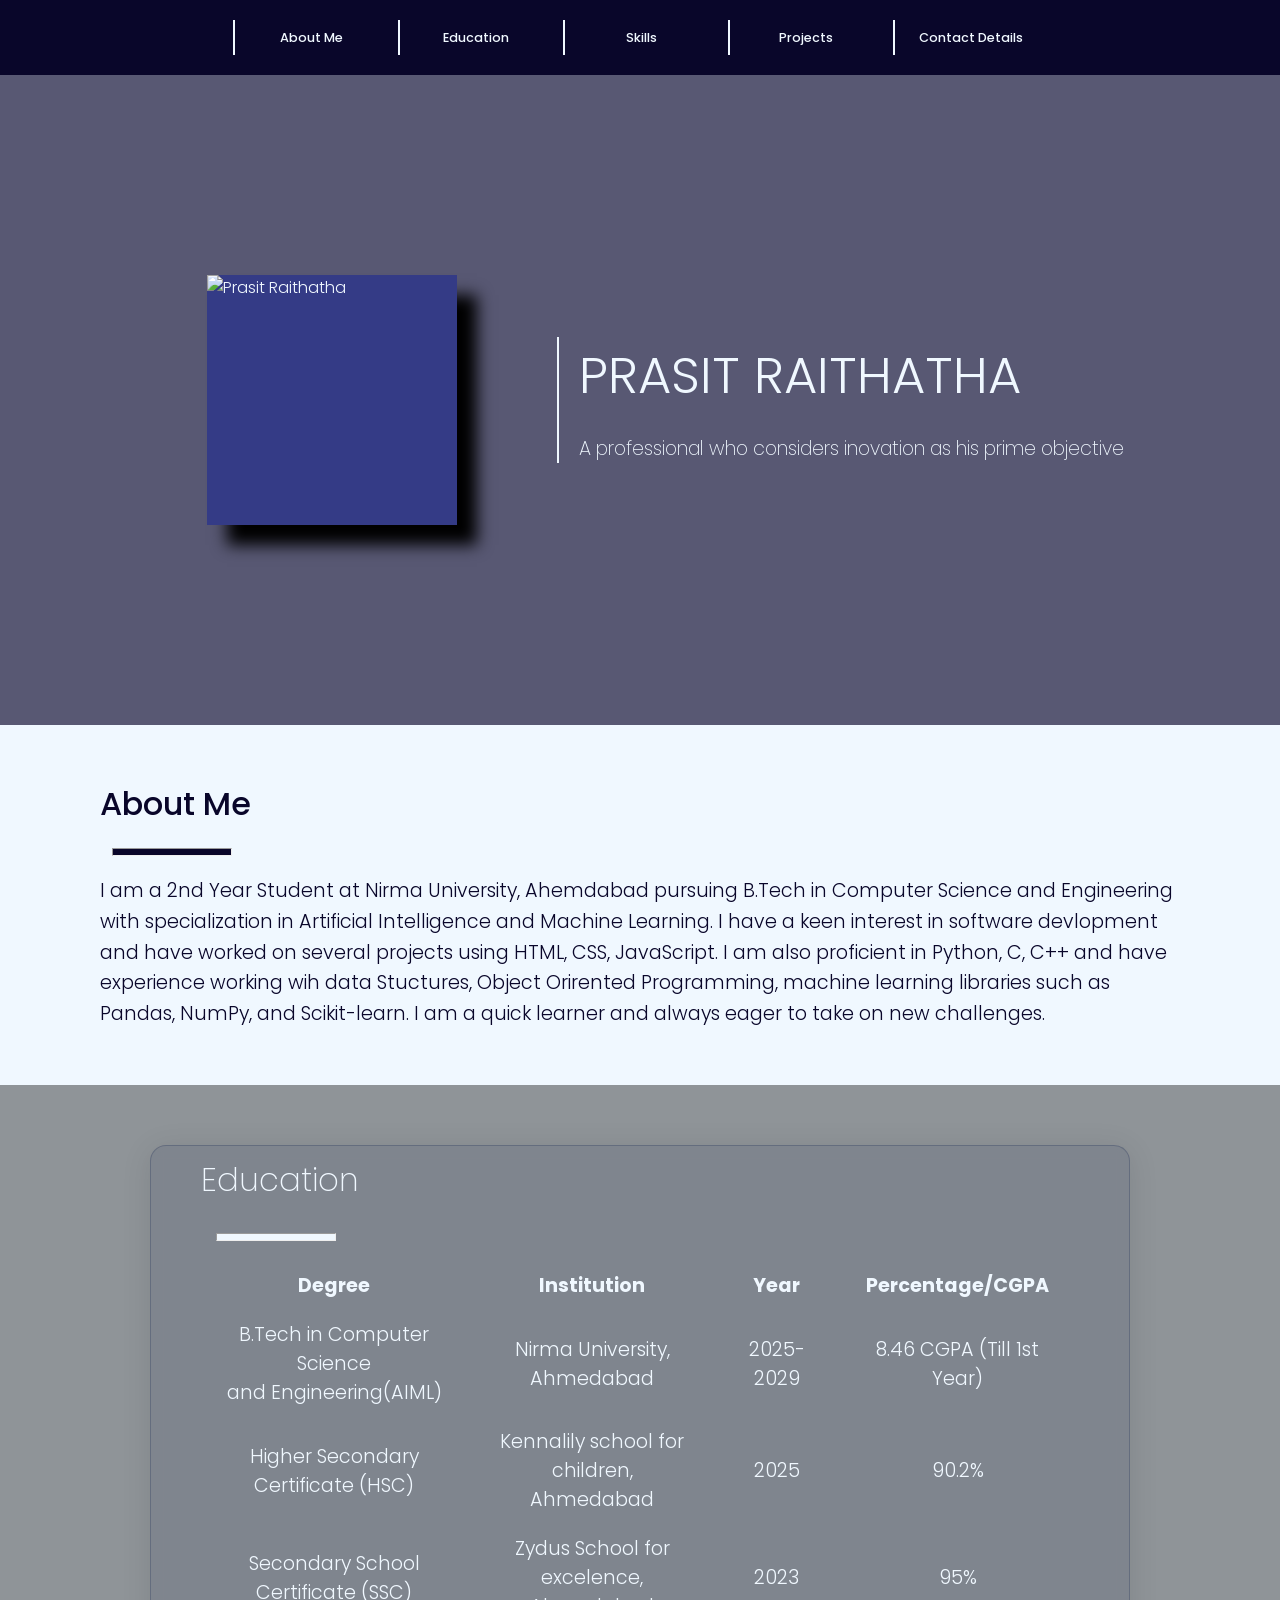
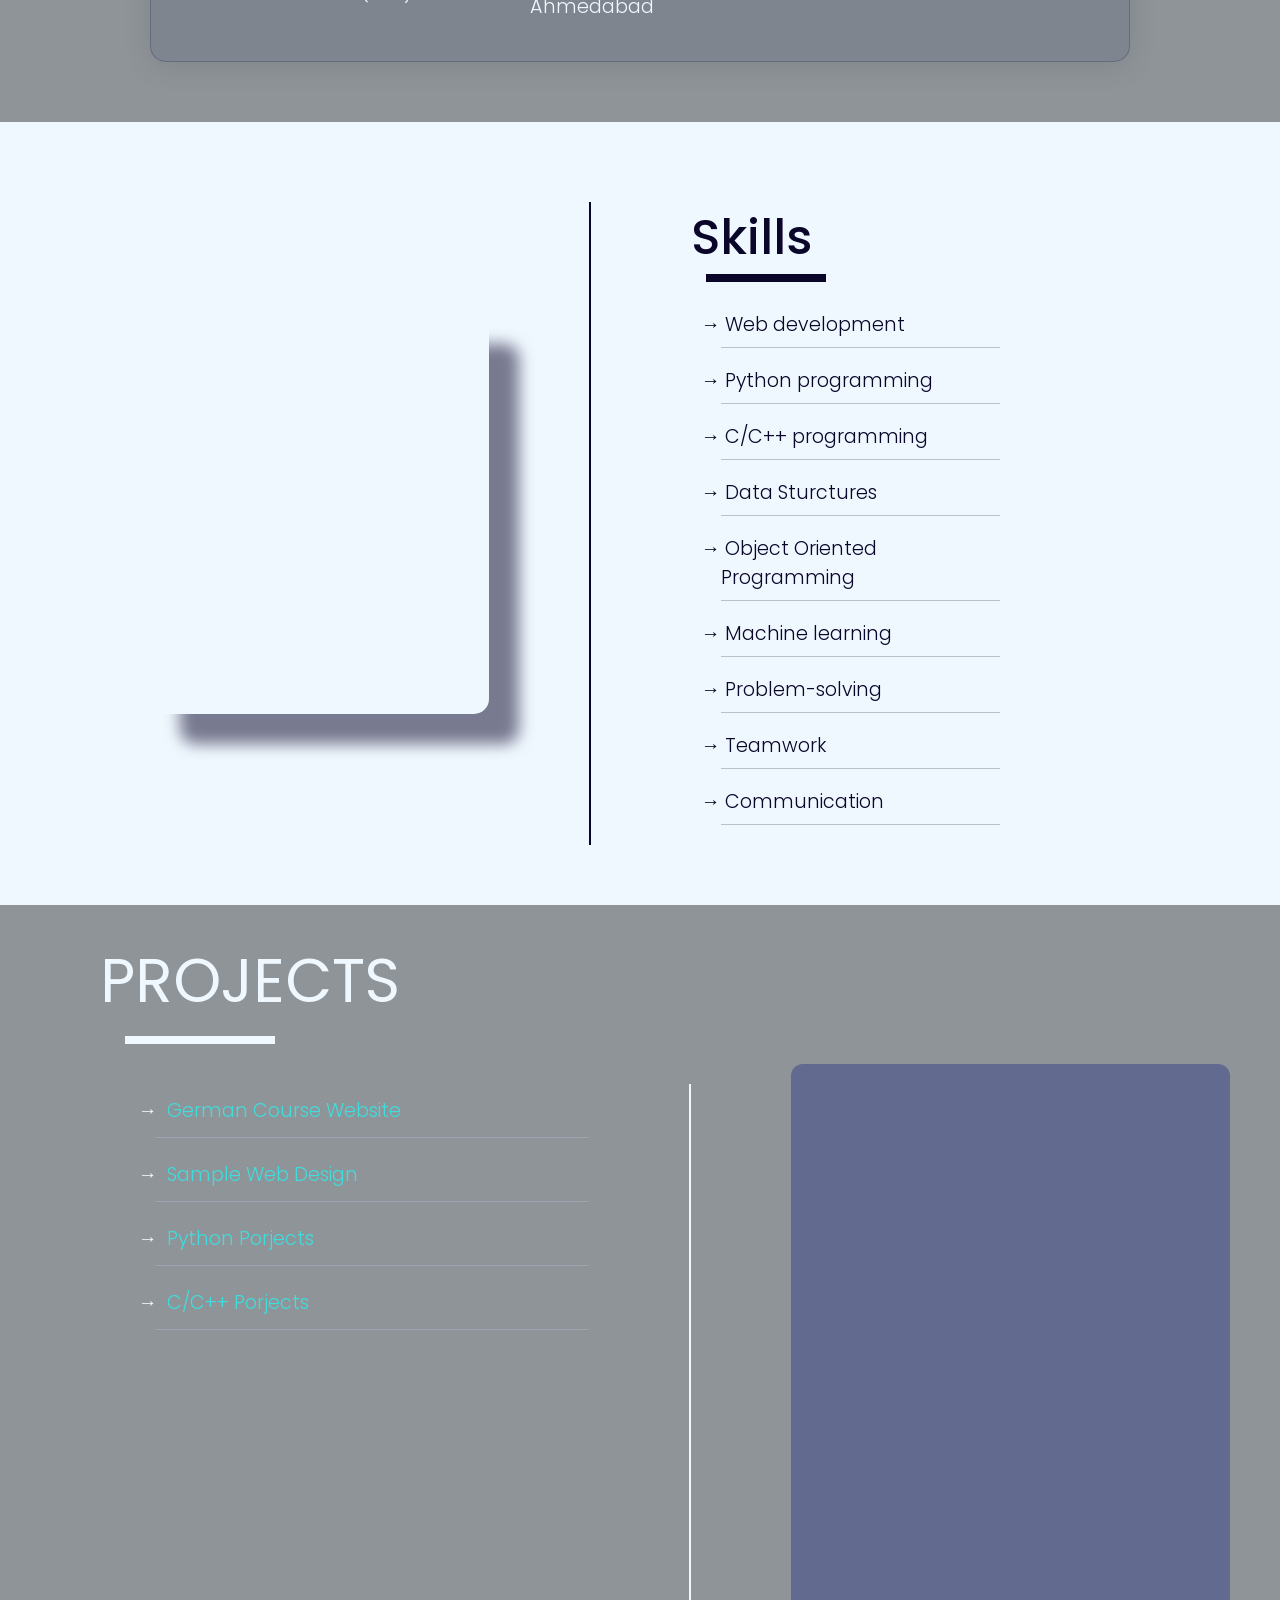
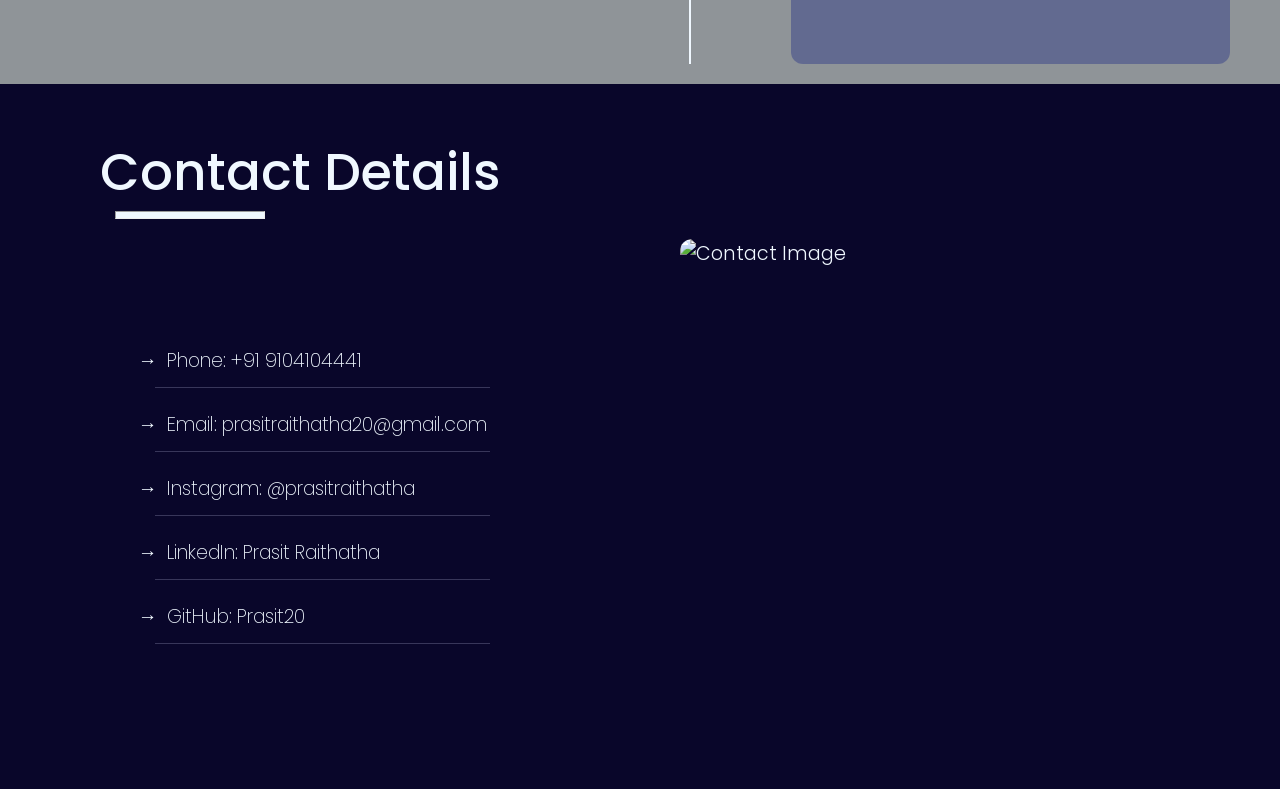
==== Resume.html @ 943ec90b "Add files via upload" ====
<!--Resume for Practical 3(a)-->
<!DOCTYPE HTML> 
<html>
  <head>
      <title>Resume</title>
	  <meta charset="UTF-8">
	  <meta name="viewport" content="width=device-width, initial-scale=1.0">
	  <link rel="stylesheet" href="style.css">
	<link rel="preconnect" href="https://fonts.googleapis.com">
	<link rel="preconnect" href="https://fonts.gstatic.com" crossorigin>
	<link
		href="https://fonts.googleapis.com/css2?family=Poppins:ital,wght@0,100;0,200;0,300;0,400;0,500;0,600;0,700;0,800;0,900;1,100;1,200;1,300;1,400;1,500;1,600;1,700;1,800;1,900&display=swap"
		rel="stylesheet">
		<style>
.title{
    color:aliceblue;
    font-family: "Poppins", "Popins", 'Segoe UI', Tahoma, Geneva, Verdana, sans-serif;
    font-weight: 300;
    background-image: url(images/bgt.png);
    background-color: rgba(9, 6, 42, 0.653);
    background-attachment: fixed;
    background-repeat: no-repeat;
    background-size: cover;
    background-blend-mode:overlay;
    display: flex;
    justify-content: center;
    align-items: center;
    padding:150px 0px;
}
.title_name,.title_image{
    margin:50px; 
}
.title_name{
    border-left: 2px solid aliceblue;
}
.title_name-name {
    padding-left: 20px;
    font-size: 3.2rem;
}
.title_name-qoute{
    font-size: 1.2rem;
    font-weight: 200;
    margin-top: 20px;
    color: aliceblue;
    padding-left: 20px;

}
.title_image{
    width: 250px;
    height: 250px;
    background-color: rgb(52, 59, 134);
    margin-left: 100px;
    flex-shrink: 0;
}
.title_image img {
    max-width: 100%;
    height: 100%;
    object-fit: cover;
    display: block;
}

@media (max-width: 992px) {
    .title {
        padding: 80px 20px;
    }
    .title_image {
        margin: 20px;
        margin-left: 20px;
        width: 200px;
        height: 200px;
    }
    .title_name {
        margin: 20px;
    }
    .title_name-name {
        font-size: 2.4rem;
    }
}

@media (max-width: 768px) {
    .title {
        flex-direction: column;
        align-items: center;
        text-align: center;
        padding: 50px 20px;
        background-attachment: scroll;
    }
    .title_image {
        margin: 0 0 25px 0;
        margin-left: 0;
        width: 180px;
        height: 180px;
    }
    .title_name {
        margin: 0;
        border-left: none;
        border-top: 2px solid aliceblue;
        padding-top: 20px;
    }
    .title_name-name {
        padding-left: 0;
        font-size: 1.8rem;
    }
    .title_name-qoute {
        padding-left: 0;
        font-size: 1rem;
    }
}

@media (max-width: 480px) {
    .title {
        padding: 40px 15px;
    }
    .title_image {
        width: 150px;
        height: 150px;
        margin-bottom: 20px;
    }
    .title_name-name {
        font-size: 1.5rem;
    }
    .title_name-qoute {
        font-size: 0.9rem;
    }
}
		</style>
</head>
<body>
	<header class="navbar">
		<nav class="navbar_menu">
				<div class="navbar_menu-link"><a href="#about">About Me</a></div>
				<div class="navbar_menu-link"><a href="#edu">Education</a></div>
				<div class="navbar_menu-link"><a href="#skill">Skills</a></div>
				<div class="navbar_menu-link"><a href="#proj">Projects</a></div>
				<div class="navbar_menu-link"><a href="#contact">Contact Details</a></div>
		</nav>
	</header>
	<header class="title">
		<div class="title_image">
			<img src="images/image.jpeg" alt="Prasit Raithatha" height="250px" width="250px" style="box-shadow: 20px 20px 15px black;">
		</div>
		<div class="title_name">
			<p class="title_name-name">PRASIT RAITHATHA</p>
			<p class="title_name-qoute">
				A professional who considers inovation as his
				prime objective
			</p>
		</div>
	</header>
	<section class="element_about" id="about">
		<h2 class="element_about_heading">About Me</h2>
		<hr class="element_about_line">
		<p class="about_description">
			I am a 2nd Year Student at Nirma University, Ahemdabad pursuing B.Tech in Computer Science and Engineering with specialization in Artificial Intelligence and Machine Learning. I have a keen interest in software devlopment and have worked on several projects using HTML, CSS, JavaScript. I am also proficient in Python, C, C++ and have experience working wih data Stuctures, Object Orirented Programming, machine learning libraries such as Pandas, NumPy, and Scikit-learn. I am a quick learner and always eager to take on new challenges.
		</p>
		</section>
		<section class="element_education" id="edu">
		<div class="element_education_decor">
		<div class="element_education_heading">
		<p>Education</p>
		</div>
		<br>
		<hr class="element_education_line">
		<div class="element_education_table" >
			<table>
				<tr>
					<th>Degree</th>
					<th>Institution</th>
					<th>Year</th>
					<th>Percentage/CGPA</th>
				</tr>
				<tr>
					<td>B.Tech in Computer Science<br> and Engineering(AIML)</td>
					<td>Nirma University, Ahmedabad</td>
					<td>2025-2029</td>
					<td>8.46 CGPA (Till 1st Year)</td>
				</tr>
				<tr>
					<td>Higher Secondary Certificate (HSC)</td>
					<td>Kennalily school for children, Ahmedabad</td>
					<td>2025</td>
					<td>90.2%</td>
				</tr>
				<tr>
					<td>Secondary School Certificate (SSC)</td>
					<td>Zydus School for excelence, Ahmedabad</td>
					<td>2023</td>
					<td>95%</td>
				</tr>
			</table>
		</div>
	    </div>
		</section>
		<section class="element_skills" id="skill">
			<div class="element_skills_container">
			</div>
			<div class="element_skills_list">
				<p>Skills</p>
				<div class="element_skills_line">
					
				</div>
				<div class="element_skills_list_description">
				<ul class="skills_list">
					<li>Web development</li>
					<li>Python programming</li>
					<li>C/C++ programming</li>
					<li>Data Sturctures</li>
					<li>Object Oriented Programming</li>
					<li>Machine learning</li>
					<li>Problem-solving</li>
					<li>Teamwork</li>
					<li>Communication</li>
				</ul>
			
			
			</div>
			
		</section>
		<section class="element_projects" id="proj">
			<div class="element_projects_header">
			<p class="element_projects_heading">PROJECTS</p>
			<div class="element_projects_line"></div>
			</div>
			<div class="element_projects_display">
				<div class="element_projects_list">
					<ul class="projects_list">
						<li><a href="https://german-language-class.motkadarshan.workers.dev/" style="color:rgb(63, 221, 221);
							text-decoration: none;" target="project_display">German Course Website</a></li>
						<li><a href="projects/IWP Innovative/index.html" style="color:rgb(63, 221, 221);
							text-decoration: none;" target="project_display">Sample Web Design</a></li>
						<li><a href="https://github.com/whatisthisshloke/duplicate-file-detector" style="color:rgb(63, 221, 221);
							text-decoration: none;" target="_blank">Python Porjects</a></li>
						<li><a href="https://github.com/whatisthisshloke/memory-allocation-simulator" style="color:rgb(63, 221, 221);
							text-decoration: none;" target="_blank">C/C++ Porjects</a></li>
					</ul>
				</div>
				<div class="element_projects_iframe">
					<iframe name="project_display" height="600px" width="800px" ></iframe>
                </div>
				
			</div>
		</section>
		<footer class="element_contact" id="contact">
			<div class="element_contact_header">
			<h2 class="element_contact_heading">Contact Details</h2>
			<hr class="element_contact_line">
			</div>
			<div class="element_contact_container">
			<ul class="projects_list" style="list-style-type:none; font-size: 1.2rem; font-weight: 200; font-family: 'Poppins', sans-serif; margin-left: 50px;">
					<li>Phone: +91 9104104441</li>
					<li>Email: <a href="mailto:prasitraithatha20@gmail.com" target="_blank">prasitraithatha20@gmail.com</a></li>
					<li>Instagram: <a href="https://www.instagram.com/prasitraithatha?igsh=ZmYxbXppcDZ3b21o" target="_blank">@prasitraithatha</a></li>
					<li>LinkedIn: <a href="https://www.linkedin.com/in/prasit-raithatha-5b0b6b232/" target="_blank">Prasit Raithatha</a></li>
					<li>GitHub: <a href="https://github.com/Prasit20" target="_blank">Prasit20</a></li>
			</ul>
			<div class="element_contact_image">
				<img src="images/contact1 (2).jpg" alt="Contact Image" height="500px" width="300px">
			</div>
			</div>
		</footer>
	</body>
</html>
---- style.css ----
* {
    margin: 0;
    padding: 0;
    box-sizing: border-box;
}

html, body {
    max-width: 100%;
    overflow-x: hidden;
}

body {
    font-family: "Poppins", "Popins", 'Segoe UI', Tahoma, Geneva, Verdana, sans-serif;
    margin: 0;
    padding: 0;
    background-attachment: fixed;
    background-repeat: no-repeat;
    background-size: cover;
    background-color: aliceblue;
    width: 100%;
}

img, iframe {
    max-width: 100%;
}

.navbar_menu {
    display: flex;
    justify-content: center;
    gap: 10px;
    align-items: center;
    padding: 20px 100px;
    background-color: rgb(9, 6, 42);
    color: aliceblue;
    flex-wrap: wrap;
}

.navbar_menu-link a {
    border-left: 2px solid aliceblue;
    font-size: 0.8rem;
    font-weight: 500;
    text-align: center;
    text-decoration: none;
    color: aliceblue;
    padding: 8px 5px;
    display: flex;
    align-items: center;
    justify-content: center;
    height: 35px;
    width: 155px;
    transition: all 0.3s ease;
}

.navbar_menu-link a:hover {
    color: rgb(9, 6, 42);
    background: #ffffff;
    background: linear-gradient(90deg, rgba(255, 255, 255, 1) 0%, rgba(22, 13, 79, 0.75) 92%, rgba(9, 6, 42, 1) 100%);
}

.element_about {
    display: flex;
    flex-direction: column;
    justify-content: center;
    gap: 20px;
    padding: 50px 100px;
    background-color: aliceblue;
    font-size: 1.2rem;
    font-weight: 300;
    color: rgb(9, 6, 42);
    min-height: 40vh;
}

.element_about_heading {
    font-size: 2rem;
    font-weight: 500;
}

.element_about_line {
    width: 120px;
    height: 8px;
    background-color: rgb(9, 6, 42);
    margin-left: 12px;
}

.about_description {
    line-height: 1.6;
}

.element_education {
    display: flex;
    flex-direction: column;
    justify-content: center;
    gap: 10px;
    padding: 50px 100px;
    background-color: rgba(0, 0, 0, 0.403);
    font-size: 1.2rem;
    font-weight: 350;
    color: aliceblue;
    background-image: url(images/bg2.jpg);
    background-attachment: fixed;
    background-repeat: no-repeat;
    background-size: cover;
    background-blend-mode: overlay;
    min-height: 50vh;
    margin: 0px;
}

.element_education_heading {
    font-size: 2rem;
    font-weight: 200;
}

.element_education_table {
    margin: 20px 0px;
    align-self: center;
    width: 100%;
    overflow-x: auto;
    -webkit-overflow-scrolling: touch;
}

.element_education_table table {
    width: 100%;
    border-collapse: collapse;
    margin: 0 auto;
}

.element_education_table table, th, td, tr {
    text-align: center;
    padding: 10px 25px;
    border-collapse: collapse;
    transition: all 0.3s ease;
}

.element_education_table tr:hover {
    background-color: rgba(240, 248, 255, 0.296);
    color: rgb(9, 6, 42);
}

.element_education_line {
    width: 120px;
    height: 8px;
    background-color: aliceblue;
    margin-left: 15px;
    margin-top: 0px;
}

.element_education_decor {
    margin: 10px 50px;
    padding: 10px 50px;
    background: rgba(85, 94, 114, 0.27);
    border-radius: 16px;
    box-shadow: 0 4px 30px rgba(0, 0, 0, 0.1);
    backdrop-filter: blur(5.6px);
    -webkit-backdrop-filter: blur(5.6px);
    border: 1px solid rgba(83, 94, 117, 0.603);
}

.element_skills {
    display: flex;
    justify-content: space-between;
    gap: 100px;
    padding: 50px 100px;
    background-color: aliceblue;
    font-size: 1.2rem;
    font-weight: 300;
    color: rgb(9, 6, 42);
    align-items: center;
    margin: 10px 50px;
}

.element_skills_container {
    flex: 1;
    background-image: url(images/skills.png);
    background-size: cover;
    background-position: center;
    height: 400px;
    width: 250px;
    max-width: 100%;
    border-radius: 15px;
    box-shadow: 30px 30px 15px rgba(9, 6, 42, 0.522);
}

.element_skills_list p {
    color: rgb(9, 6, 42);
    align-self: flex-start;
    font-size: 3.0rem;
    font-weight: 500;
}

.element_skills_list {
    flex: 1;
    border-left: 2px solid rgb(9, 6, 42);
    padding: 0px 100px;
    margin-top: 20px;
    text-align: left;
    color: rgb(9, 6, 42);
    font-size: 1.2rem;
    font-weight: 300;
}

.element_skills_line {
    width: 120px;
    height: 8px;
    background-color: rgb(9, 6, 42);
    margin-left: 15px;
}

.element_skills_list_description {
    padding: 20px 30px;
    font-size: 1.2rem;
    font-weight: 300;
    color: rgb(9, 6, 42);
}

.skills_list {
    display: flex;
    flex-direction: column;
    gap: 10px;
    justify-content: center;
    list-style: none;
    padding-left: 0px;
}

.skills_list li {
    padding: 8px 0px;
    border-bottom: 1px solid rgba(11, 8, 44, 0.237);
    transition: all 0.3s ease-in-out;
}

.skills_list li::before {
    content: "→";
    color: rgb(9, 6, 42);
    margin-right: 5px;
    margin-left: -20px;
}

.skills_list li:hover {
    background-color: rgba(9, 6, 42, 0.8);
    color: aliceblue;
    cursor: pointer;
}

.element_projects {
    margin-top: 0%;
    display: flex;
    flex-direction: column;
    justify-content: center;
    padding: 20px 50px;
    background-color: rgba(0, 0, 0, 0.403);
    font-size: 1.2rem;
    font-weight: 350;
    color: aliceblue;
    background-image: url(images/bg3.jpg);
    background-attachment: fixed;
    background-repeat: no-repeat;
    background-size: cover;
    background-blend-mode: overlay;
    padding-bottom: 20px;
}

.element_projects_heading {
    font-size: 3.8rem;
    font-weight: 400;
    margin: 10px 50px;
}

.element_projects_line {
    width: 150px;
    height: 8px;
    background-color: aliceblue;
    margin: 0px 75px;
    border: none;
}

.element_projects_display {
    display: flex;
    justify-content: space-between;
    gap: 100px;
    padding-top: 20px;
    font-size: 1.2rem;
    font-weight: 300;
    color: aliceblue;
}

.element_projects_list {
    flex: 1;
    border-right: 2px solid aliceblue;
    padding: 0px 100px;
    margin-top: 20px;
    text-align: left;
    color: aliceblue;
    font-size: 1.2rem;
    font-weight: 300;
    align-items: top;
}

.projects_list a {
    color: aliceblue;
    text-decoration: none;
}

.projects_list {
    display: flex;
    flex-direction: column;
    gap: 10px;
    justify-content: center;
    list-style: none;
    padding-left: 0px;
}

.projects_list li {
    padding: 12px 3px;
    border-bottom: 1px solid rgba(209, 206, 247, 0.237);
    transition: all 0.3s ease-in-out;
    margin-left: 5px;
}

.projects_list li::before {
    content: "→";
    color: aliceblue;
    margin-right: 10px;
    margin-left: -20px;
}

.projects_list li:hover {
    background: rgba(93, 100, 117, 0.447);
    border-radius: 16px;
    box-shadow: 0 4px 30px rgba(0, 0, 0, 0.1);
    backdrop-filter: blur(5.6px);
    -webkit-backdrop-filter: blur(5.6px);
    border: 1px solid rgba(83, 94, 117, 0.603);
    cursor: pointer;
}

.element_projects_iframe {
    flex: 1;
    background-color: rgba(59, 68, 138, 0.522);
    height: 600px;
    width: 800px;
    max-width: 100%;
    border-radius: 12px;
    align-self: center;
    border: none;
    margin: 0;
    overflow: hidden;
}

.element_projects_iframe iframe {
    width: 100%;
    height: 100%;
    border: none;
    border-radius: 12px;
    display: block;
}

.element_contact {
    display: flex;
    flex-direction: column;
    justify-content: center;
    gap: 20px;
    padding: 50px 100px;
    background-color: rgb(9, 6, 42);
    font-size: 1.2rem;
    font-weight: 300;
    color: aliceblue;
}

.element_contact_heading {
    font-size: 3.2rem;
    font-weight: 500;
}

.element_contact_line {
    width: 150px;
    height: 8px;
    background-color: aliceblue;
    margin-left: 15px;
}

.element_contact_container {
    display: flex;
    flex-direction: row;
    justify-content: space-between;
    gap: 50px;
    align-items: center;
    padding-right: 200px;
}

.element_contact_image img {
    max-width: 100%;
    height: auto;
    border-radius: 12px;
    display: block;
}

.element_contact_container .projects_list li {
    word-break: break-word;
    overflow-wrap: anywhere;
}

/* ========================================================
   RESPONSIVE MEDIA QUERIES FOR ALL DEVICES
   ======================================================== */

/* Laptops / Desktops (max-width: 1200px) */
@media (max-width: 1200px) {
    .navbar_menu {
        padding: 20px 40px;
    }
    .element_about {
        padding: 50px 50px;
    }
    .element_education {
        padding: 50px 40px;
    }
    .element_education_decor {
        margin: 10px 20px;
        padding: 10px 30px;
    }
    .element_skills {
        padding: 50px 40px;
        gap: 50px;
        margin: 10px 20px;
    }
    .element_skills_list {
        padding: 0px 40px;
    }
    .element_projects {
        padding: 20px 30px;
    }
    .element_projects_display {
        gap: 40px;
    }
    .element_projects_list {
        padding: 0px 40px;
    }
    .element_contact {
        padding: 50px 40px;
    }
    .element_contact_container {
        padding-right: 50px;
    }
}

/* Tablets and Small Laptops (max-width: 992px) */
@media (max-width: 992px) {
    .navbar_menu {
        padding: 15px 20px;
        gap: 8px;
    }
    .navbar_menu-link a {
        width: 130px;
        font-size: 0.75rem;
    }
    .element_about {
        padding: 40px 30px;
    }
    .element_education {
        padding: 40px 20px;
        min-height: auto;
    }
    .element_education_decor {
        margin: 10px 0px;
        padding: 15px 20px;
    }
    .element_education_table th,
    .element_education_table td {
        padding: 8px 12px;
        font-size: 0.95rem;
    }
    .element_skills {
        flex-direction: column;
        gap: 40px;
        padding: 40px 30px;
        margin: 10px 0;
        align-items: center;
    }
    .element_skills_container {
        width: 100%;
        max-width: 320px;
        height: 320px;
        box-shadow: 15px 15px 15px rgba(9, 6, 42, 0.4);
    }
    .element_skills_list {
        border-left: none;
        padding: 0;
        width: 100%;
    }
    .element_skills_list p {
        font-size: 2.4rem;
    }
    .element_skills_line {
        margin-left: 0;
    }
    .element_skills_list_description {
        padding: 20px 0;
    }
    .element_projects_display {
        flex-direction: column;
        gap: 30px;
    }
    .element_projects_list {
        border-right: none;
        border-bottom: 2px solid aliceblue;
        padding: 0px 0px 20px 0px;
        width: 100%;
    }
    .element_projects_iframe {
        width: 100%;
        height: 450px;
    }
    .element_projects_heading {
        font-size: 2.8rem;
        margin: 10px 20px;
    }
    .element_projects_line {
        margin: 0px 30px;
    }
    .element_contact_container {
        padding-right: 0px;
        gap: 30px;
    }
    .element_contact_heading {
        font-size: 2.6rem;
    }
    .element_contact_image img {
        width: 250px;
    }
}

/* Mobile Devices / Large Phones (max-width: 768px) */
@media (max-width: 768px) {
    body,
    .element_education,
    .element_projects {
        background-attachment: scroll;
    }
    .navbar_menu {
        padding: 12px 10px;
        gap: 6px;
    }
    .navbar_menu-link a {
        width: auto;
        min-width: 100px;
        padding: 6px 10px;
        font-size: 0.72rem;
        height: auto;
        min-height: 32px;
    }
    .element_about {
        padding: 35px 20px;
        min-height: auto;
        font-size: 1.05rem;
    }
    .element_about_heading {
        font-size: 1.8rem;
    }
    .element_education {
        padding: 35px 15px;
        font-size: 1rem;
    }
    .element_education_heading {
        font-size: 1.8rem;
    }
    .element_education_decor {
        padding: 15px 10px;
        border-radius: 12px;
    }
    .element_education_table table {
        min-width: 500px;
    }
    .element_education_table th,
    .element_education_table td {
        padding: 8px 10px;
        font-size: 0.85rem;
    }
    .element_skills {
        padding: 35px 20px;
        font-size: 1rem;
    }
    .element_skills_container {
        max-width: 280px;
        height: 280px;
    }
    .element_skills_list p {
        font-size: 2rem;
    }
    .element_projects {
        padding: 30px 15px;
    }
    .element_projects_heading {
        font-size: 2.2rem;
        margin: 10px 0;
    }
    .element_projects_line {
        margin: 0 10px;
    }
    .element_projects_iframe {
        height: 380px;
    }
    .element_contact {
        padding: 35px 20px;
    }
    .element_contact_container {
        flex-direction: column-reverse;
        align-items: center;
        gap: 30px;
    }
    .element_contact_container .projects_list {
        margin-left: 20px !important;
        width: 100%;
        font-size: 1rem !important;
    }
    .element_contact_heading {
        font-size: 2.2rem;
    }
    .element_contact_image {
        display: flex;
        justify-content: center;
        width: 100%;
    }
    .element_contact_image img {
        width: 220px;
        height: auto;
    }
}

/* Small Screen Phones (max-width: 480px) */
@media (max-width: 480px) {
    .navbar_menu {
        padding: 10px 5px;
        gap: 4px;
    }
    .navbar_menu-link a {
        min-width: 85px;
        font-size: 0.68rem;
        padding: 5px 6px;
    }
    .element_about {
        padding: 25px 15px;
        font-size: 0.95rem;
        gap: 15px;
    }
    .element_about_heading {
        font-size: 1.5rem;
    }
    .element_about_line {
        width: 80px;
        height: 5px;
        margin-left: 5px;
    }
    .element_education {
        padding: 25px 10px;
    }
    .element_education_heading {
        font-size: 1.5rem;
    }
    .element_education_line {
        width: 80px;
        height: 5px;
        margin-left: 5px;
    }
    .element_skills {
        padding: 25px 15px;
    }
    .element_skills_container {
        max-width: 240px;
        height: 240px;
    }
    .element_skills_list p {
        font-size: 1.6rem;
    }
    .element_skills_line {
        width: 80px;
        height: 5px;
    }
    .skills_list li {
        font-size: 0.95rem;
        padding: 6px 0px;
    }
    .skills_list li::before {
        margin-left: -15px;
    }
    .element_projects {
        padding: 25px 12px;
    }
    .element_projects_heading {
        font-size: 1.7rem;
    }
    .element_projects_line {
        width: 80px;
        height: 5px;
        margin: 0 5px;
    }
    .element_projects_iframe {
        height: 280px;
    }
    .element_contact {
        padding: 25px 12px;
    }
    .element_contact_heading {
        font-size: 1.7rem;
    }
    .element_contact_line {
        width: 80px;
        height: 5px;
        margin-left: 5px;
    }
    .element_contact_container .projects_list {
        margin-left: 15px !important;
        font-size: 0.9rem !important;
    }
    .element_contact_image img {
        width: 170px;
    }
}
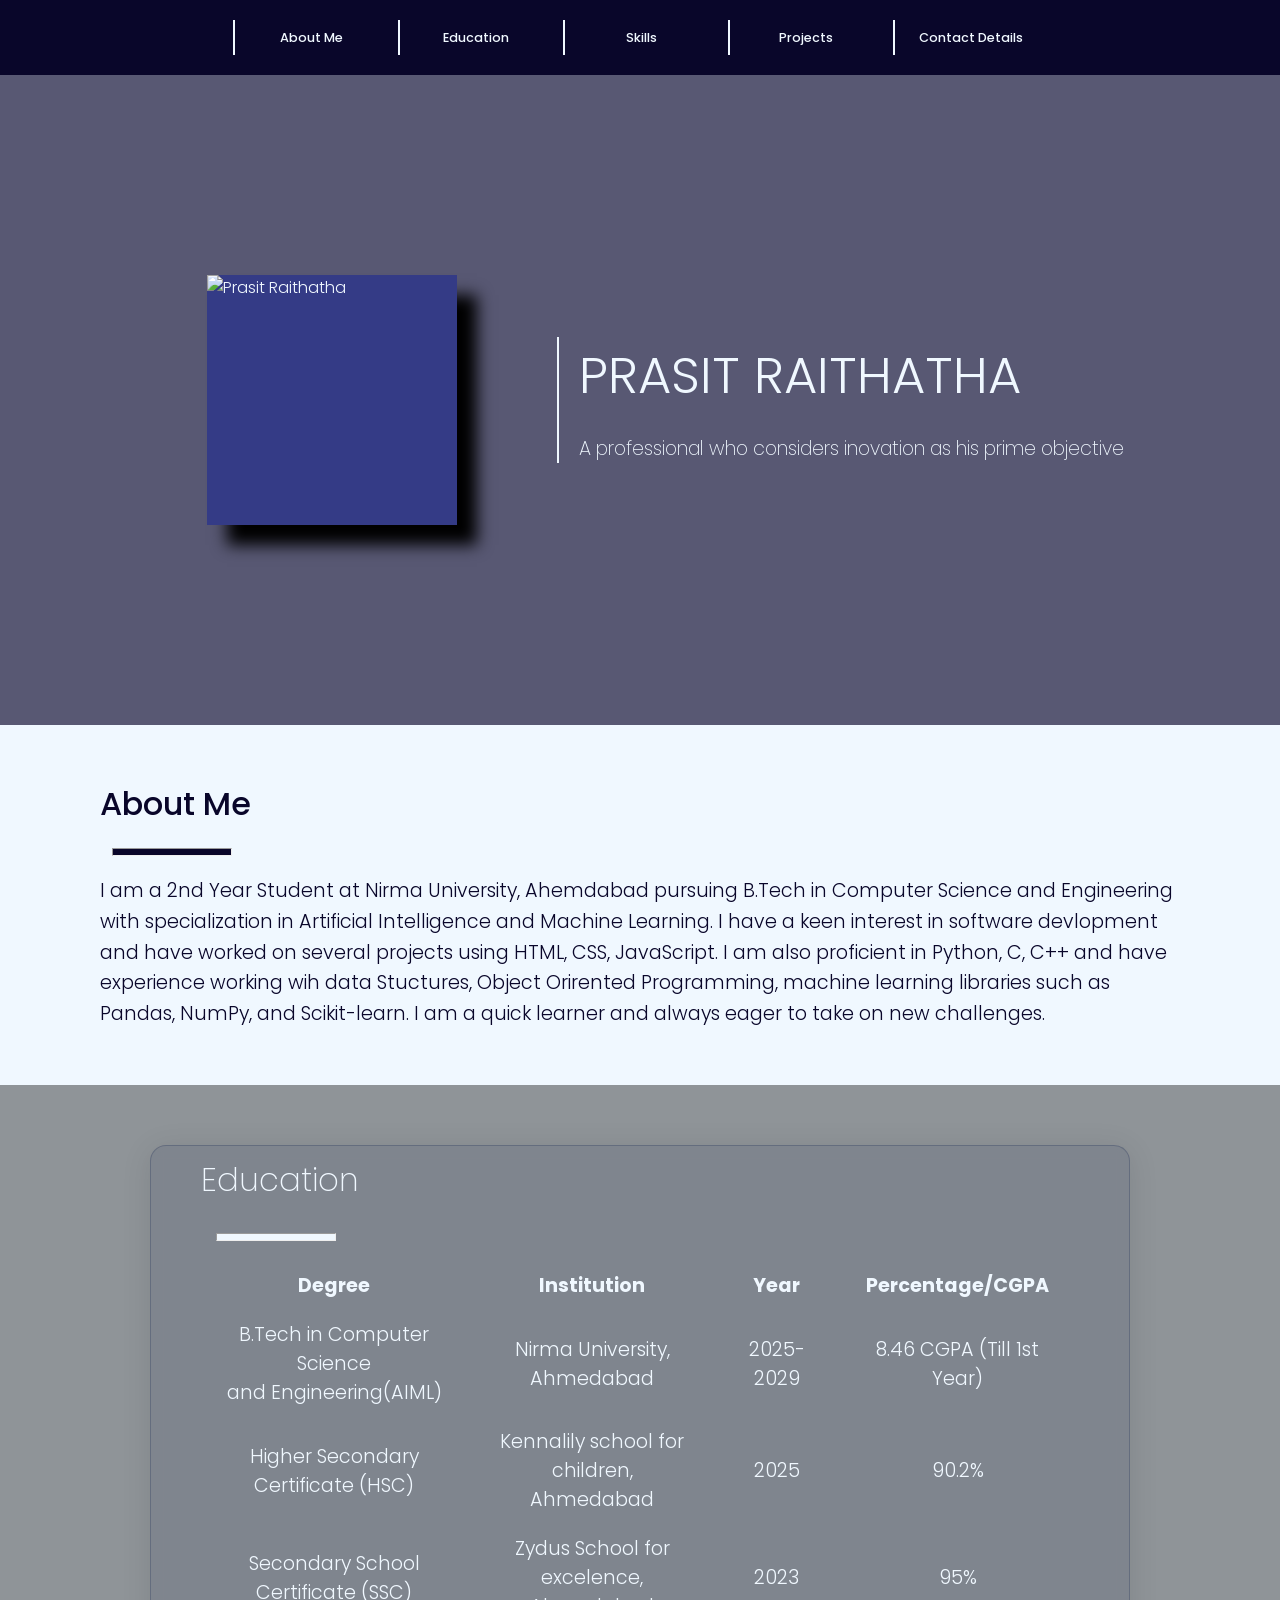
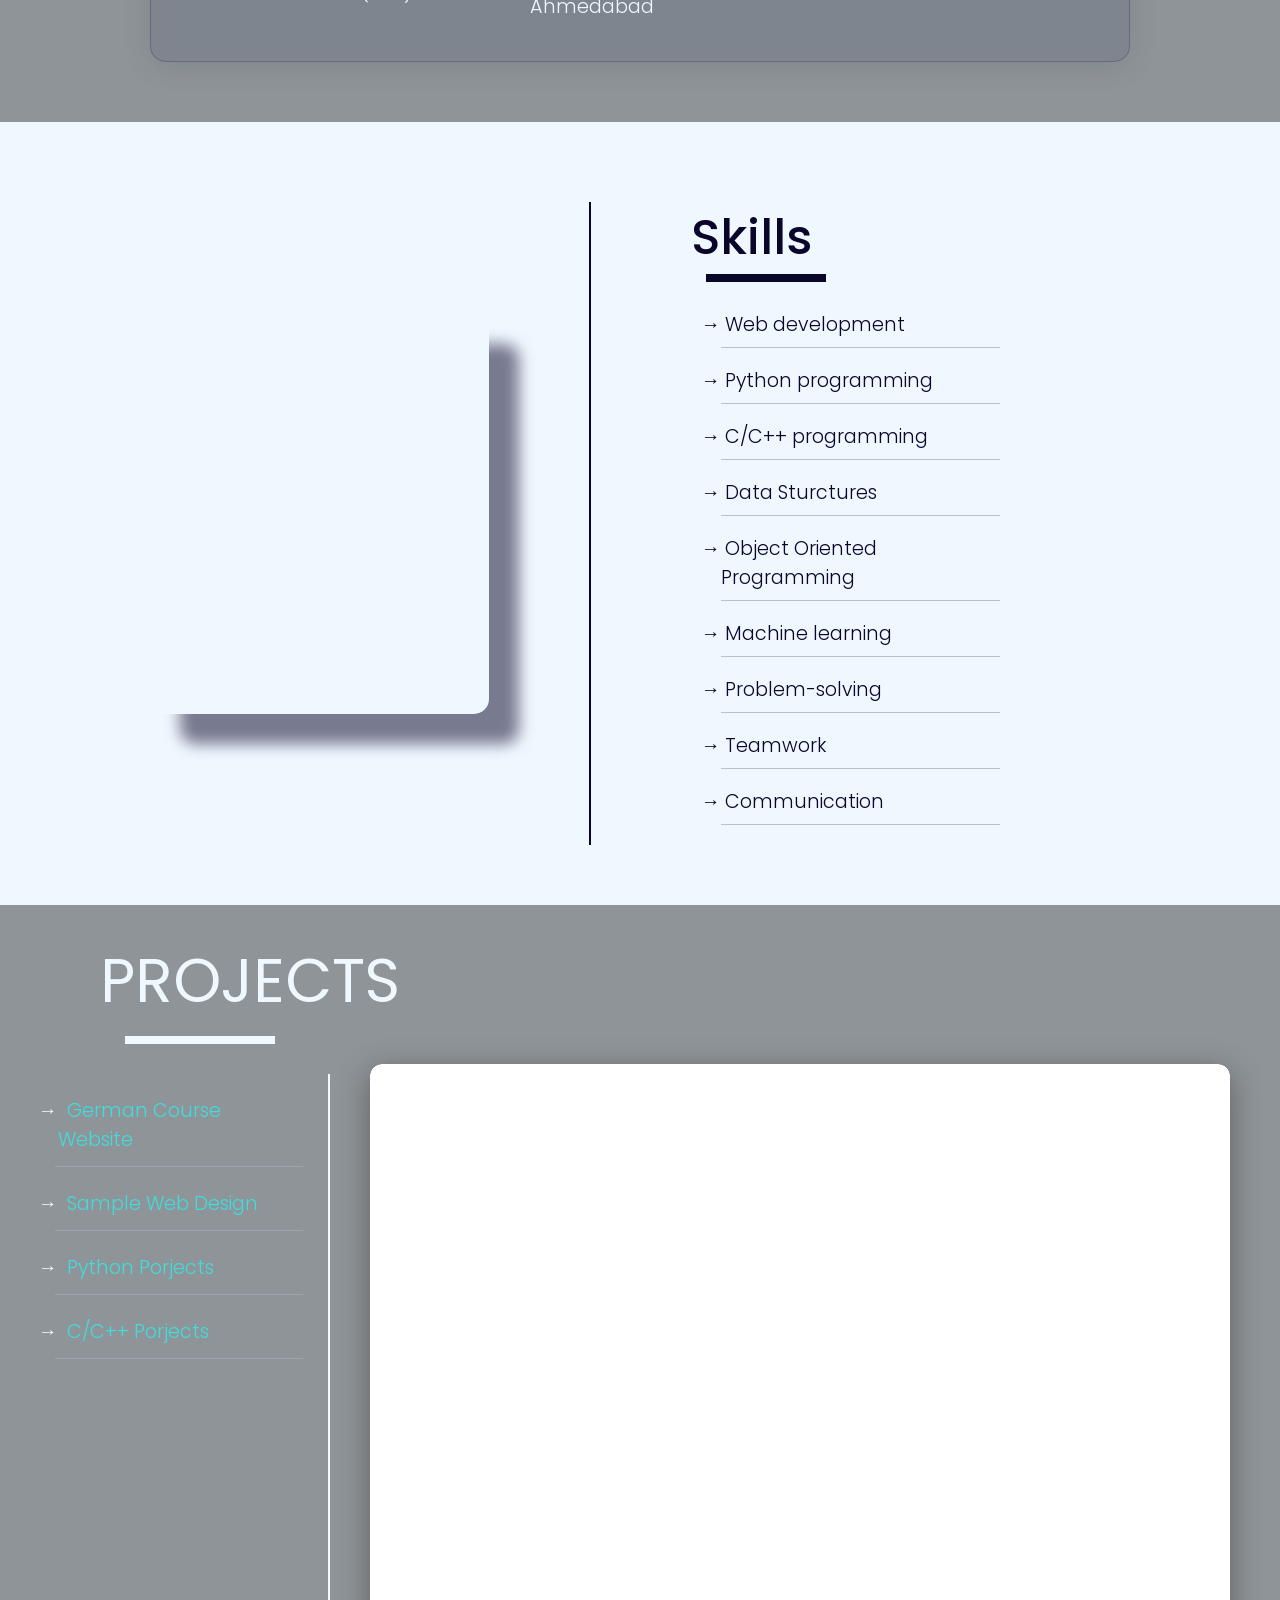
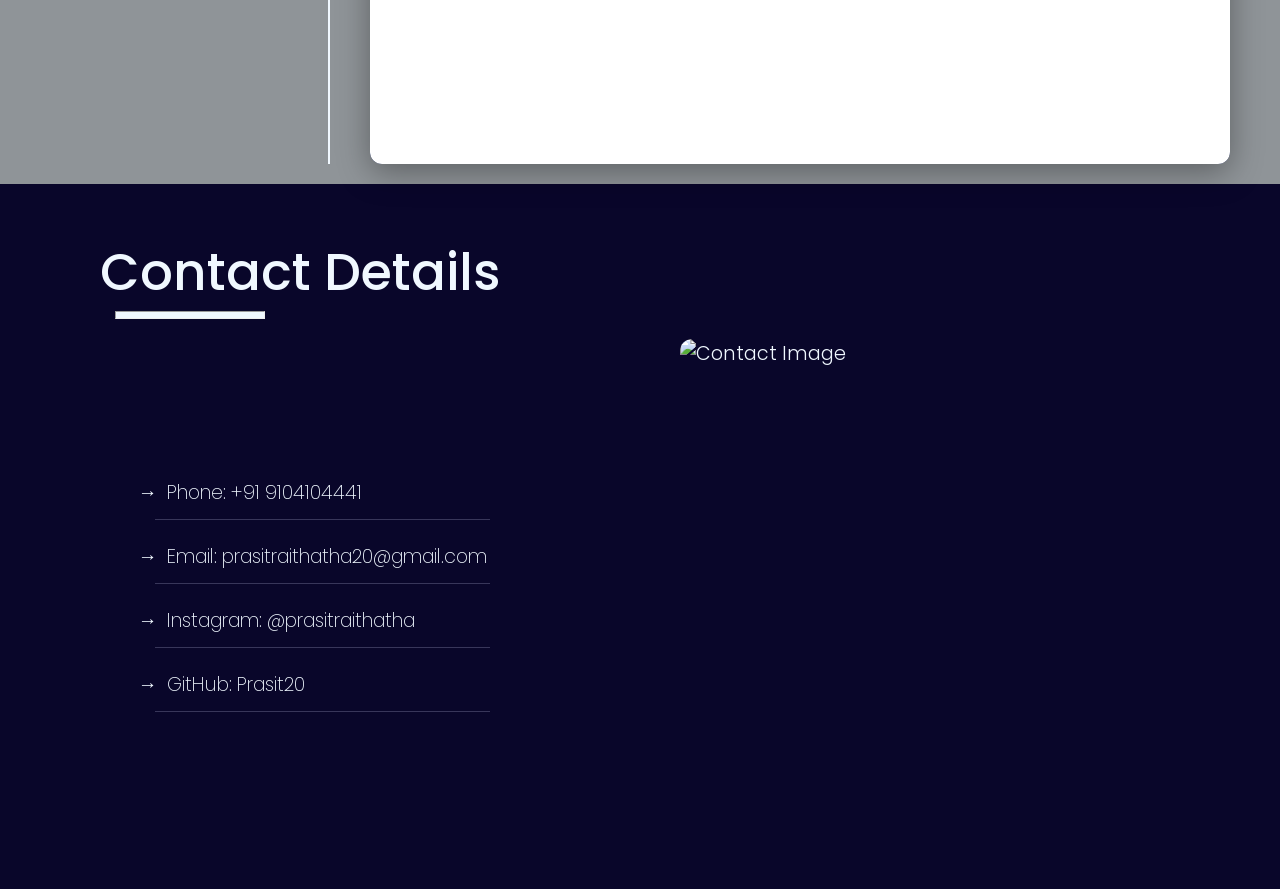
==== commit 4bd7a0c9: "Add files via upload" ====
--- a/Resume.html
+++ b/Resume.html
@@ -11,119 +11,6 @@
 	<link
 		href="https://fonts.googleapis.com/css2?family=Poppins:ital,wght@0,100;0,200;0,300;0,400;0,500;0,600;0,700;0,800;0,900;1,100;1,200;1,300;1,400;1,500;1,600;1,700;1,800;1,900&display=swap"
 		rel="stylesheet">
-		<style>
-.title{
-    color:aliceblue;
-    font-family: "Poppins", "Popins", 'Segoe UI', Tahoma, Geneva, Verdana, sans-serif;
-    font-weight: 300;
-    background-image: url(images/bgt.png);
-    background-color: rgba(9, 6, 42, 0.653);
-    background-attachment: fixed;
-    background-repeat: no-repeat;
-    background-size: cover;
-    background-blend-mode:overlay;
-    display: flex;
-    justify-content: center;
-    align-items: center;
-    padding:150px 0px;
-}
-.title_name,.title_image{
-    margin:50px; 
-}
-.title_name{
-    border-left: 2px solid aliceblue;
-}
-.title_name-name {
-    padding-left: 20px;
-    font-size: 3.2rem;
-}
-.title_name-qoute{
-    font-size: 1.2rem;
-    font-weight: 200;
-    margin-top: 20px;
-    color: aliceblue;
-    padding-left: 20px;
-
-}
-.title_image{
-    width: 250px;
-    height: 250px;
-    background-color: rgb(52, 59, 134);
-    margin-left: 100px;
-    flex-shrink: 0;
-}
-.title_image img {
-    max-width: 100%;
-    height: 100%;
-    object-fit: cover;
-    display: block;
-}
-
-@media (max-width: 992px) {
-    .title {
-        padding: 80px 20px;
-    }
-    .title_image {
-        margin: 20px;
-        margin-left: 20px;
-        width: 200px;
-        height: 200px;
-    }
-    .title_name {
-        margin: 20px;
-    }
-    .title_name-name {
-        font-size: 2.4rem;
-    }
-}
-
-@media (max-width: 768px) {
-    .title {
-        flex-direction: column;
-        align-items: center;
-        text-align: center;
-        padding: 50px 20px;
-        background-attachment: scroll;
-    }
-    .title_image {
-        margin: 0 0 25px 0;
-        margin-left: 0;
-        width: 180px;
-        height: 180px;
-    }
-    .title_name {
-        margin: 0;
-        border-left: none;
-        border-top: 2px solid aliceblue;
-        padding-top: 20px;
-    }
-    .title_name-name {
-        padding-left: 0;
-        font-size: 1.8rem;
-    }
-    .title_name-qoute {
-        padding-left: 0;
-        font-size: 1rem;
-    }
-}
-
-@media (max-width: 480px) {
-    .title {
-        padding: 40px 15px;
-    }
-    .title_image {
-        width: 150px;
-        height: 150px;
-        margin-bottom: 20px;
-    }
-    .title_name-name {
-        font-size: 1.5rem;
-    }
-    .title_name-qoute {
-        font-size: 0.9rem;
-    }
-}
-		</style>
 </head>
 <body>
 	<header class="navbar">
@@ -137,7 +24,7 @@
 	</header>
 	<header class="title">
 		<div class="title_image">
-			<img src="images/image.jpeg" alt="Prasit Raithatha" height="250px" width="250px" style="box-shadow: 20px 20px 15px black;">
+			<img src="images/image.png" alt="Prasit Raithatha" height="250px" width="250px" style="box-shadow: 20px 20px 15px black;">
 		</div>
 		<div class="title_name">
 			<p class="title_name-name">PRASIT RAITHATHA</p>
@@ -235,7 +122,7 @@
 					</ul>
 				</div>
 				<div class="element_projects_iframe">
-					<iframe name="project_display" height="600px" width="800px" ></iframe>
+					<iframe name="project_display" ></iframe>
                 </div>
 				
 			</div>
@@ -250,7 +137,7 @@
 					<li>Phone: +91 9104104441</li>
 					<li>Email: <a href="mailto:prasitraithatha20@gmail.com" target="_blank">prasitraithatha20@gmail.com</a></li>
 					<li>Instagram: <a href="https://www.instagram.com/prasitraithatha?igsh=ZmYxbXppcDZ3b21o" target="_blank">@prasitraithatha</a></li>
-					<li>LinkedIn: <a href="https://www.linkedin.com/in/prasit-raithatha-5b0b6b232/" target="_blank">Prasit Raithatha</a></li>
+					<!-- <li>LinkedIn: <a href="https://www.linkedin.com/in/prasit-raithatha-5b0b6b232/" target="_blank">Prasit Raithatha</a></li> -->
 					<li>GitHub: <a href="https://github.com/Prasit20" target="_blank">Prasit20</a></li>
 			</ul>
 			<div class="element_contact_image">
--- a/style.css
+++ b/style.css
@@ -23,6 +23,119 @@
 img, iframe {
     max-width: 100%;
 }
+
+.title{
+    color:aliceblue;
+    font-family: "Poppins", "Popins", 'Segoe UI', Tahoma, Geneva, Verdana, sans-serif;
+    font-weight: 300;
+    background-image: url(images/bgt.png);
+    background-color: rgba(9, 6, 42, 0.653);
+    background-attachment: fixed;
+    background-repeat: no-repeat;
+    background-size: cover;
+    background-blend-mode:overlay;
+    display: flex;
+    justify-content: center;
+    align-items: center;
+    padding:150px 0px;
+}
+.title_name,.title_image{
+    margin:50px; 
+}
+.title_name{
+    border-left: 2px solid aliceblue;
+}
+.title_name-name {
+    padding-left: 20px;
+    font-size: 3.2rem;
+}
+.title_name-qoute{
+    font-size: 1.2rem;
+    font-weight: 200;
+    margin-top: 20px;
+    color: aliceblue;
+    padding-left: 20px;
+
+}
+.title_image{
+    width: 250px;
+    height: 250px;
+    background-color: rgb(52, 59, 134);
+    margin-left: 100px;
+    flex-shrink: 0;
+}
+.title_image img {
+    max-width: 100%;
+    height: 100%;
+    object-fit: cover;
+    display: block;
+}
+
+@media (max-width: 992px) {
+    .title {
+        padding: 80px 20px;
+    }
+    .title_image {
+        margin: 20px;
+        margin-left: 20px;
+        width: 200px;
+        height: 200px;
+    }
+    .title_name {
+        margin: 20px;
+    }
+    .title_name-name {
+        font-size: 2.4rem;
+    }
+}
+
+@media (max-width: 768px) {
+    .title {
+        flex-direction: column;
+        align-items: center;
+        text-align: center;
+        padding: 50px 20px;
+        background-attachment: scroll;
+    }
+    .title_image {
+        margin: 0 0 25px 0;
+        margin-left: 0;
+        width: 180px;
+        height: 180px;
+    }
+    .title_name {
+        margin: 0;
+        border-left: none;
+        border-top: 2px solid aliceblue;
+        padding-top: 20px;
+    }
+    .title_name-name {
+        padding-left: 0;
+        font-size: 1.8rem;
+    }
+    .title_name-qoute {
+        padding-left: 0;
+        font-size: 1rem;
+    }
+}
+
+@media (max-width: 480px) {
+    .title {
+        padding: 40px 15px;
+    }
+    .title_image {
+        width: 150px;
+        height: 150px;
+        margin-bottom: 20px;
+    }
+    .title_name-name {
+        font-size: 1.5rem;
+    }
+    .title_name-qoute {
+        font-size: 0.9rem;
+    }
+}
+
 
 .navbar_menu {
     display: flex;
@@ -275,23 +388,24 @@
 .element_projects_display {
     display: flex;
     justify-content: space-between;
-    gap: 100px;
+    gap: 40px;
     padding-top: 20px;
     font-size: 1.2rem;
     font-weight: 300;
     color: aliceblue;
+    align-items: stretch;
 }
 
 .element_projects_list {
-    flex: 1;
+    flex: 0 0 280px;
+    max-width: 300px;
     border-right: 2px solid aliceblue;
-    padding: 0px 100px;
-    margin-top: 20px;
+    padding: 10px 25px 10px 0px;
+    margin-top: 10px;
     text-align: left;
     color: aliceblue;
     font-size: 1.2rem;
     font-weight: 300;
-    align-items: top;
 }
 
 .projects_list a {
@@ -335,14 +449,16 @@
 .element_projects_iframe {
     flex: 1;
     background-color: rgba(59, 68, 138, 0.522);
-    height: 600px;
-    width: 800px;
+    height: 700px;
+    min-height: 650px;
+    width: 100%;
     max-width: 100%;
     border-radius: 12px;
-    align-self: center;
+    align-self: stretch;
     border: none;
     margin: 0;
     overflow: hidden;
+    box-shadow: 0 8px 32px rgba(0, 0, 0, 0.35);
 }
 
 .element_projects_iframe iframe {
@@ -351,6 +467,7 @@
     border: none;
     border-radius: 12px;
     display: block;
+    background-color: #ffffff;
 }
 
 .element_contact {
@@ -398,11 +515,6 @@
     overflow-wrap: anywhere;
 }
 
-/* ========================================================
-   RESPONSIVE MEDIA QUERIES FOR ALL DEVICES
-   ======================================================== */
-
-/* Laptops / Desktops (max-width: 1200px) */
 @media (max-width: 1200px) {
     .navbar_menu {
         padding: 20px 40px;
@@ -429,10 +541,14 @@
         padding: 20px 30px;
     }
     .element_projects_display {
-        gap: 40px;
+        gap: 30px;
     }
     .element_projects_list {
-        padding: 0px 40px;
+        flex: 0 0 250px;
+        padding: 0px 20px 0px 0px;
+    }
+    .element_projects_iframe {
+        height: 650px;
     }
     .element_contact {
         padding: 50px 40px;
@@ -497,17 +613,20 @@
     }
     .element_projects_display {
         flex-direction: column;
-        gap: 30px;
+        gap: 25px;
     }
     .element_projects_list {
         border-right: none;
         border-bottom: 2px solid aliceblue;
         padding: 0px 0px 20px 0px;
         width: 100%;
+        max-width: 100%;
+        flex: auto;
     }
     .element_projects_iframe {
         width: 100%;
-        height: 450px;
+        height: 550px;
+        min-height: 500px;
     }
     .element_projects_heading {
         font-size: 2.8rem;
@@ -596,7 +715,9 @@
         margin: 0 10px;
     }
     .element_projects_iframe {
-        height: 380px;
+        width: 100%;
+        height: 480px;
+        min-height: 420px;
     }
     .element_contact {
         padding: 35px 20px;
@@ -693,7 +814,9 @@
         margin: 0 5px;
     }
     .element_projects_iframe {
-        height: 280px;
+        width: 100%;
+        height: 420px;
+        min-height: 380px;
     }
     .element_contact {
         padding: 25px 12px;
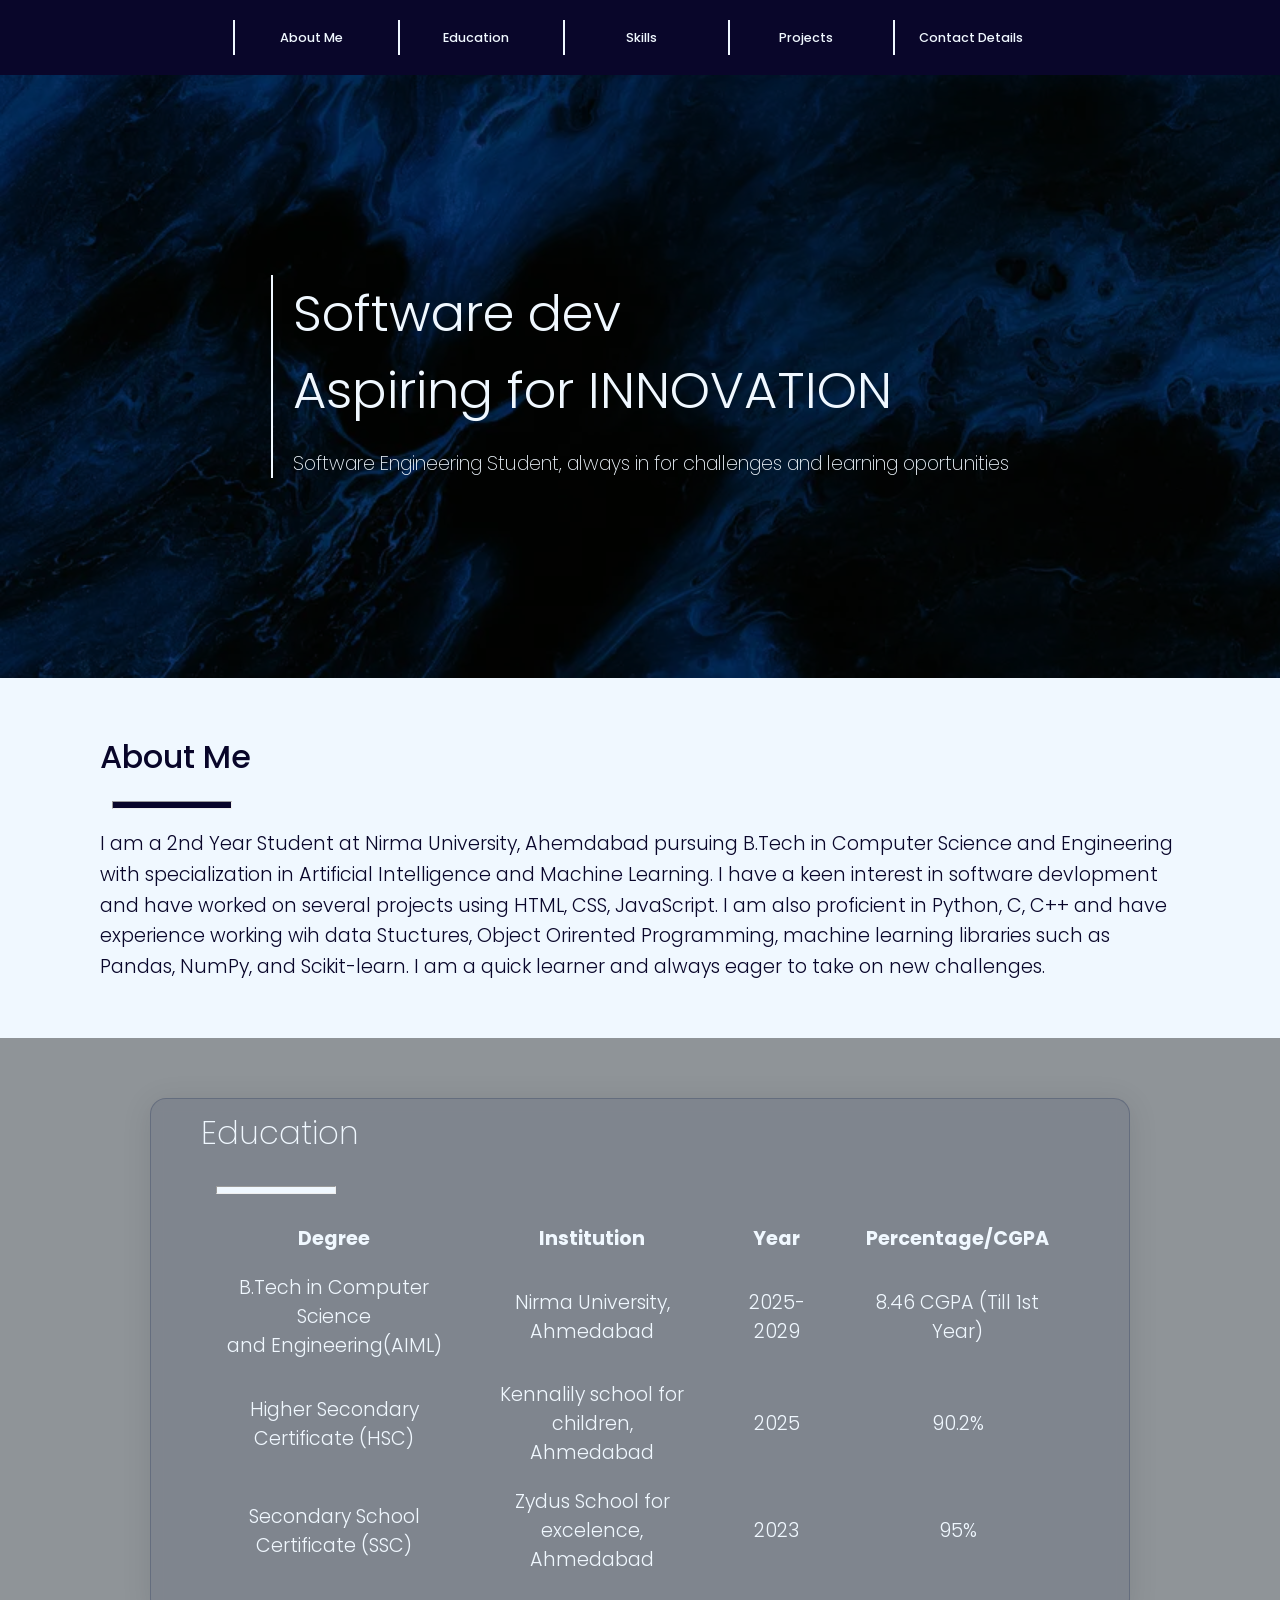
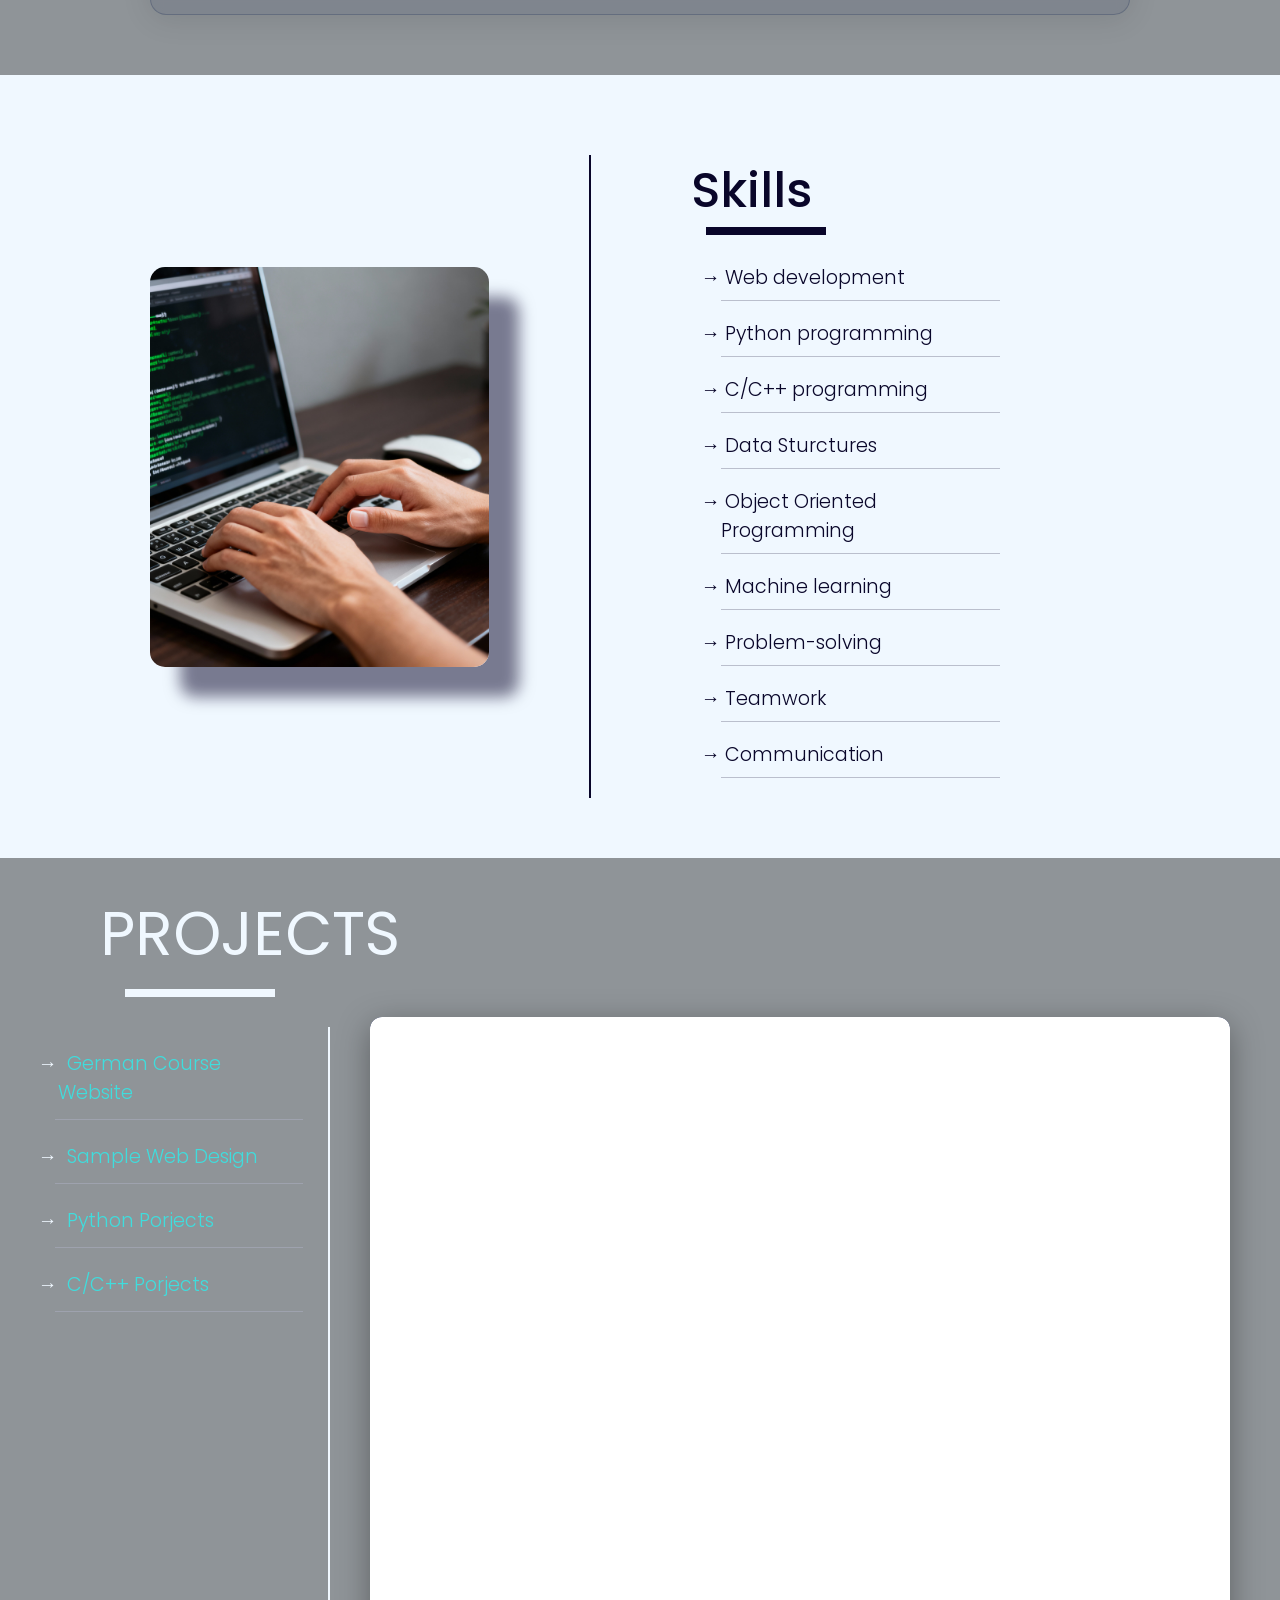
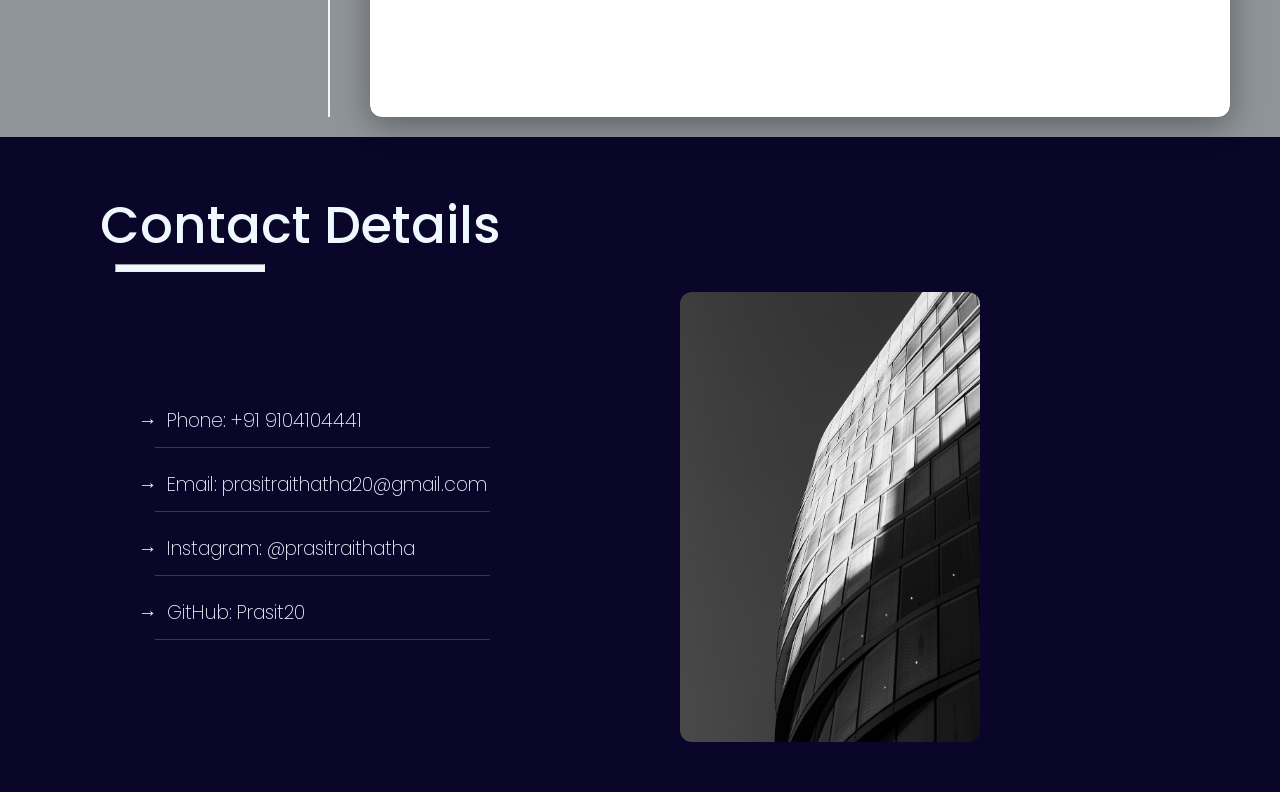
==== commit 98c66f07: "Add files via upload" ====
--- a/Resume.html
+++ b/Resume.html
@@ -23,14 +23,10 @@
 		</nav>
 	</header>
 	<header class="title">
-		<div class="title_image">
-			<img src="images/image.png" alt="Prasit Raithatha" height="250px" width="250px" style="box-shadow: 20px 20px 15px black;">
-		</div>
 		<div class="title_name">
-			<p class="title_name-name">PRASIT RAITHATHA</p>
+			<p class="title_name-name">Software dev <br> Aspiring for INNOVATION</p>
 			<p class="title_name-qoute">
-				A professional who considers inovation as his
-				prime objective
+				Software Engineering Student, always in for challenges and learning oportunities
 			</p>
 		</div>
 	</header>
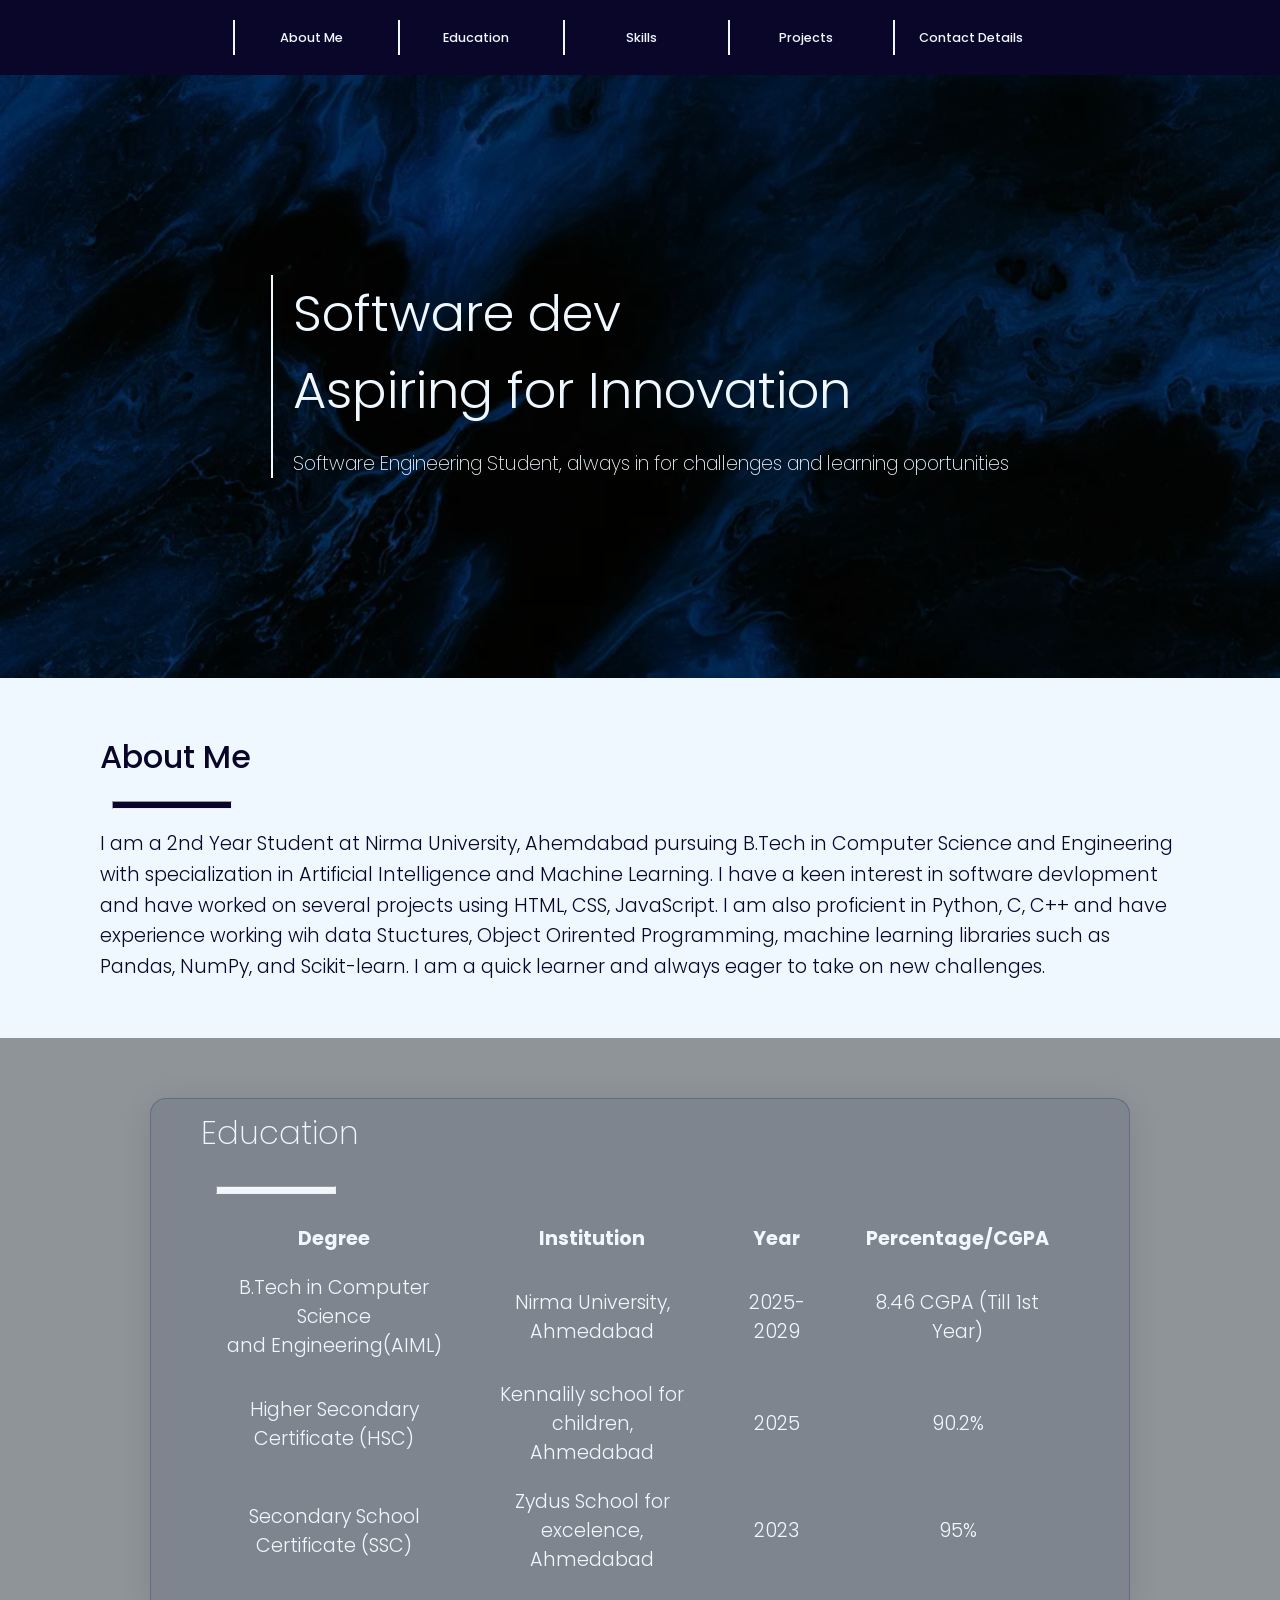
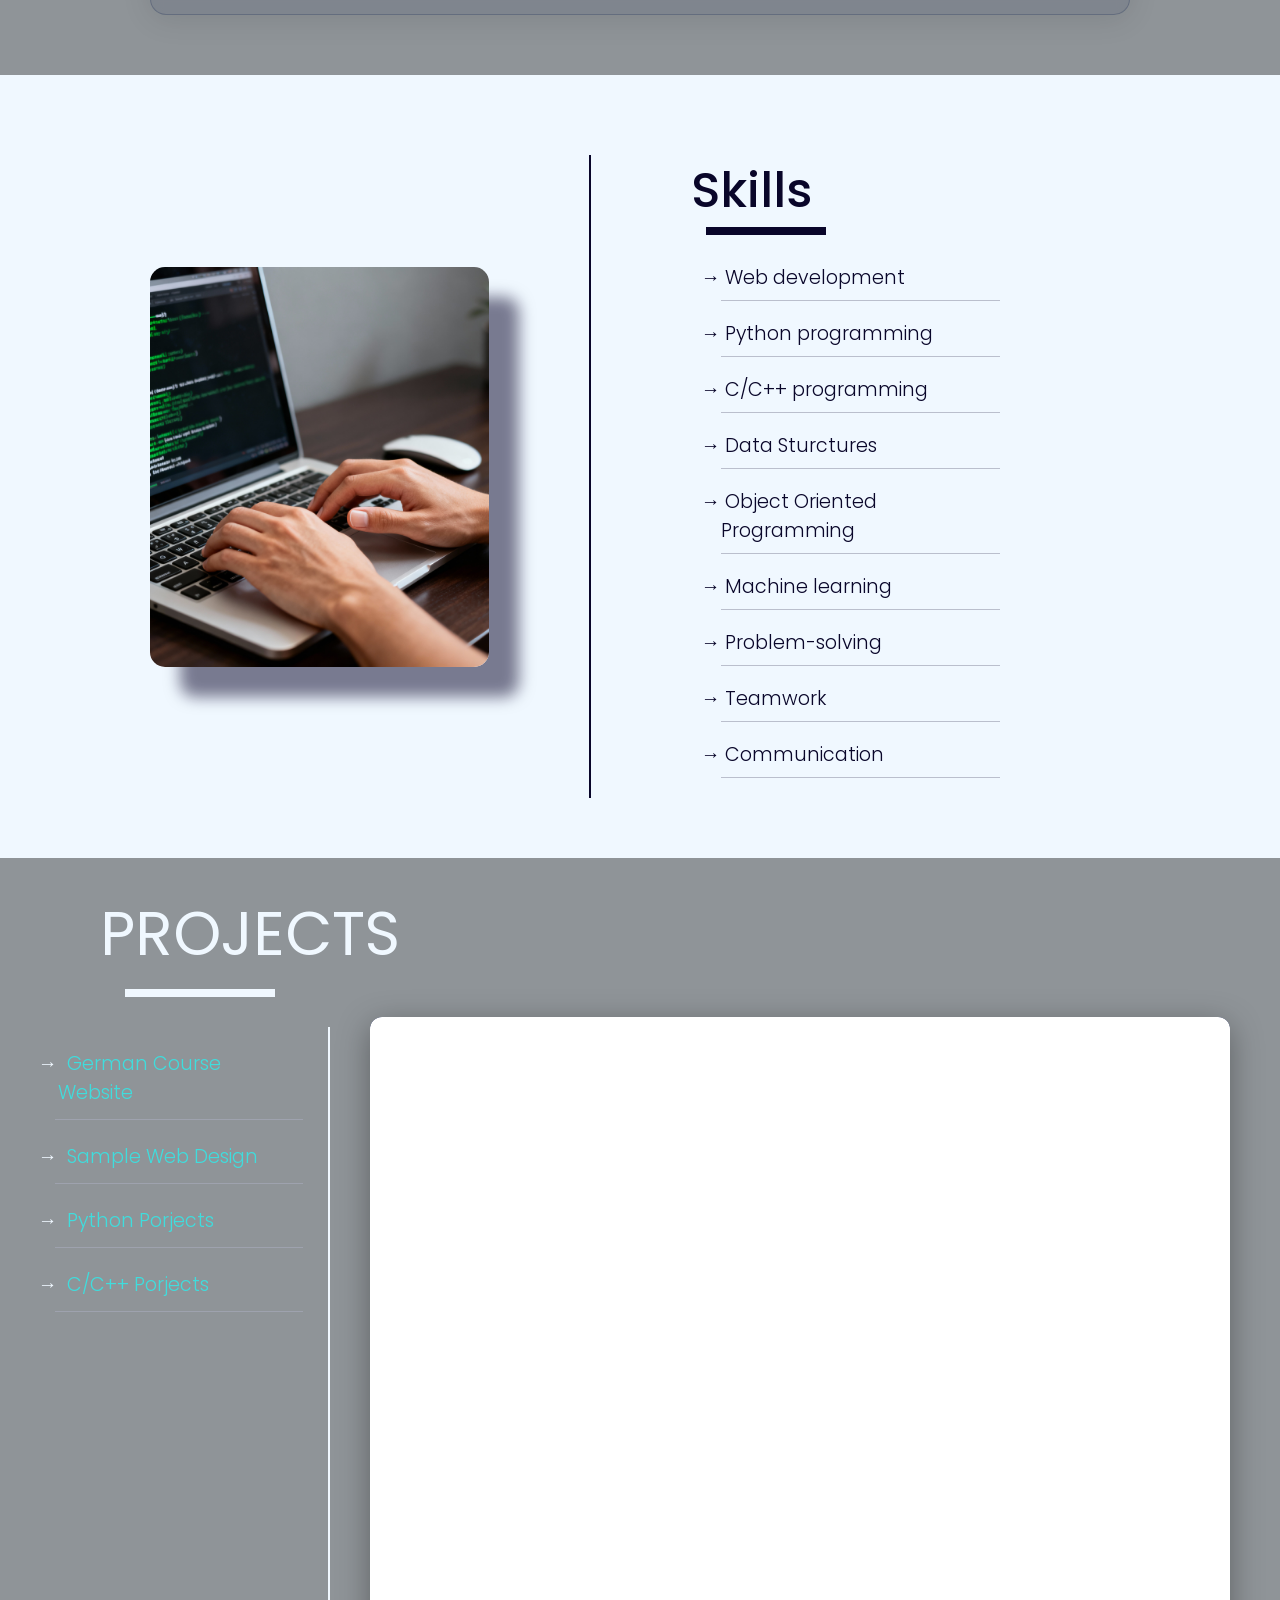
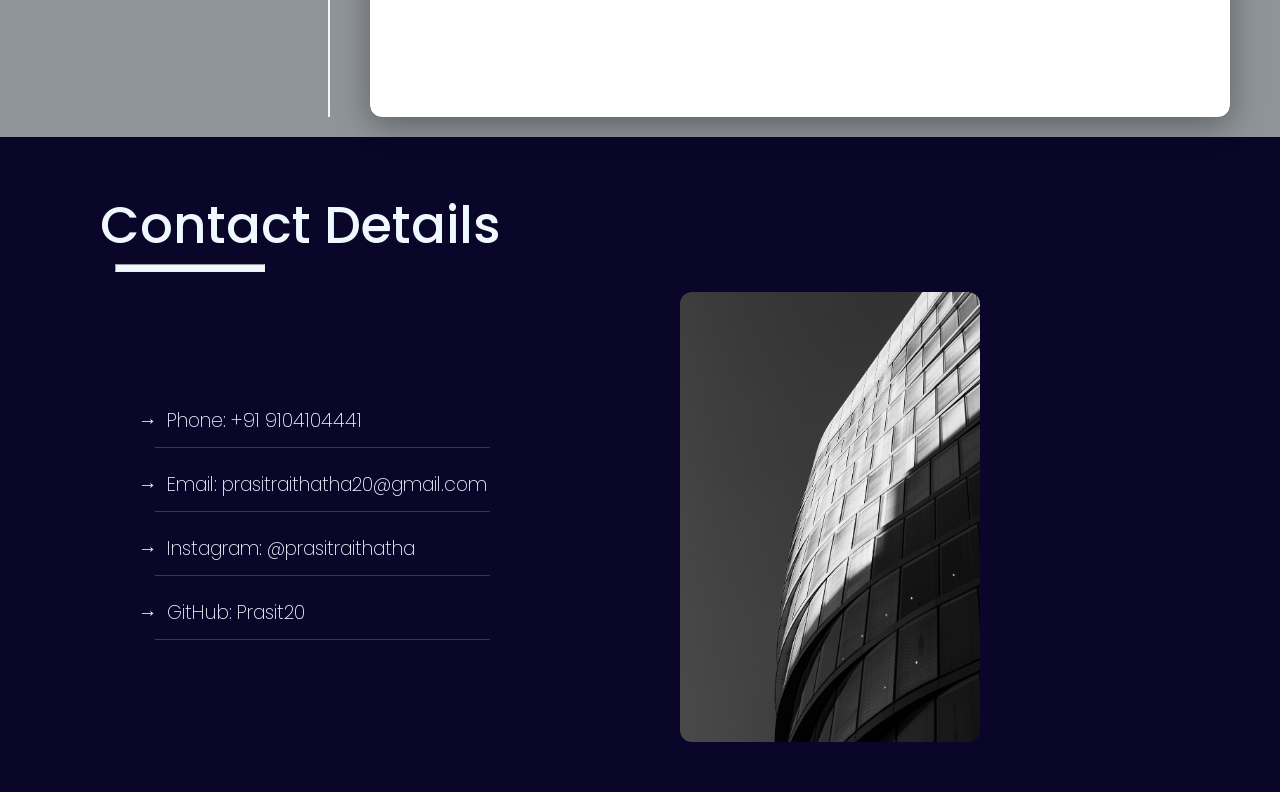
==== commit db04bb13: "Add files via upload" ====
--- a/Resume.html
+++ b/Resume.html
@@ -24,7 +24,7 @@
 	</header>
 	<header class="title">
 		<div class="title_name">
-			<p class="title_name-name">Software dev <br> Aspiring for INNOVATION</p>
+			<p class="title_name-name">Software dev <br> Aspiring for Innovation</p>
 			<p class="title_name-qoute">
 				Software Engineering Student, always in for challenges and learning oportunities
 			</p>
